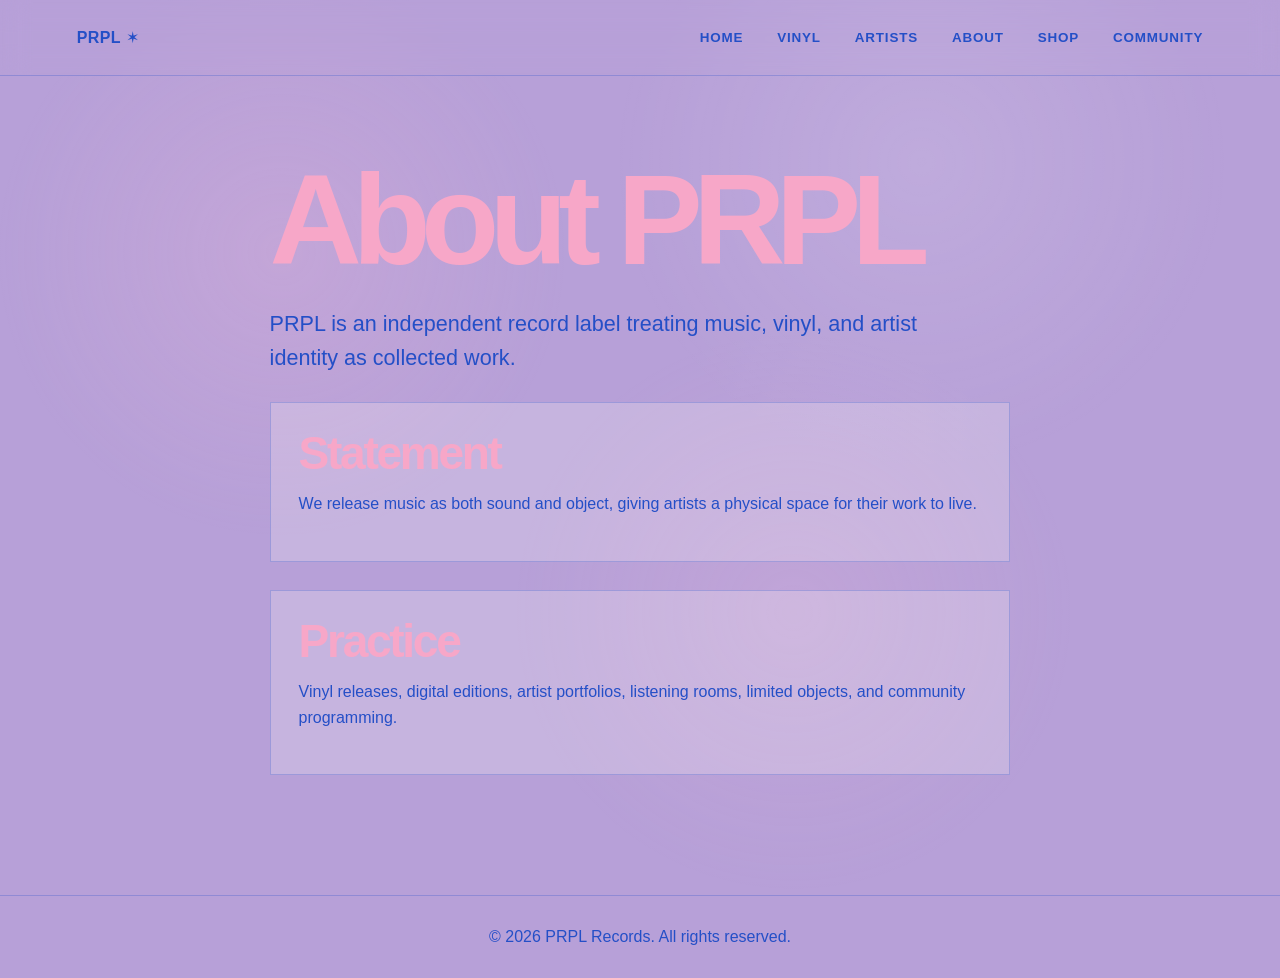
==== about.html @ 00924677 "Initial commit" ====
<!DOCTYPE html>
<html lang="en">
<head>
  <meta charset="UTF-8" />
  <meta name="viewport" content="width=device-width, initial-scale=1.0" />
  <title>PRPL Records | About</title>
  <link rel="stylesheet" href="styles.css" />
</head>
<body>
  <header class="site-header">
    <a class="logo" href="index.html">PRPL</a>
    <nav>
      <a href="index.html">Home</a>
      <a href="vinyl.html">Vinyl</a>
      <a href="artists.html">Artists</a>
      <a href="about.html">About</a>
      <a href="shop.html">Shop</a>
      <a href="forum.html">Community</a>
    </nav>
  </header>

  <main class="page narrow">
    <h1>About PRPL</h1>
    <p class="lead">PRPL is an independent record label treating music, vinyl, and artist identity as collected work.</p>

    <section class="content-block">
      <h2>Statement</h2>
      <p>We release music as both sound and object, giving artists a physical space for their work to live.</p>
    </section>

    <section class="content-block">
      <h2>Practice</h2>
      <p>Vinyl releases, digital editions, artist portfolios, listening rooms, limited objects, and community programming.</p>
    </section>
  </main>

  <footer>© <span id="year"></span> PRPL Records. All rights reserved.</footer>
  <script src="script.js"></script>
</body>
</html>
---- styles.css ----
:root {
  --lavender: #b9a2dc;
  --lavender-matte: #b7a0d8;
  --pink: #f7a7c8;
  --pink-soft: #ffc1d8;
  --iris: #244fc7;
  --iris-soft: rgba(36, 79, 199, 0.18);
  --white: #fff9fb;
  --line: rgba(36, 79, 199, 0.26);
}

* {
  box-sizing: border-box;
}

body {
  margin: 0;
  font-family: Helvetica Neue, Helvetica, Arial, sans-serif;
  background: var(--lavender-matte);
  color: var(--iris);
  min-height: 100vh;
  overflow-x: hidden;
}

body::before {
  content: "";
  position: fixed;
  inset: 0;
  background:
    radial-gradient(circle at 22% 28%, rgba(255, 193, 216, 0.18), transparent 24%),
    radial-gradient(circle at 72% 18%, rgba(255, 255, 255, 0.12), transparent 26%),
    radial-gradient(circle at 62% 68%, rgba(255, 193, 216, 0.14), transparent 28%);
  pointer-events: none;
  z-index: -1;
}

.site-header {
  display: flex;
  justify-content: space-between;
  align-items: center;
  padding: 28px 6vw;
  background: transparent;
  border-bottom: 1px solid var(--line);
  position: sticky;
  top: 0;
  z-index: 10;
  backdrop-filter: blur(14px);
}

.logo {
  color: var(--iris);
  font-size: 1rem;
  font-weight: 800;
  letter-spacing: 0.02em;
  text-decoration: none;
  text-transform: uppercase;
}

.logo::after {
  content: " ✶";
  font-weight: 300;
}

nav {
  display: flex;
  gap: 34px;
  flex-wrap: wrap;
  font-size: 0.84rem;
  letter-spacing: 0.06em;
  text-transform: uppercase;
  font-weight: 700;
}

nav a,
.text-link {
  color: var(--iris);
  text-decoration: none;
}

nav a:hover,
.text-link:hover {
  color: var(--pink);
}

.hero {
  min-height: 84vh;
  padding: 90px 6vw;
}

.lavender-home {
  position: relative;
  min-height: 92vh;
  display: grid;
  align-content: center;
  padding-top: 120px;
}

.welcome-script {
  position: absolute;
  top: 28px;
  left: 2.4vw;
  color: var(--pink-soft);
  font-family: "Brush Script MT", "Apple Chancery", cursive;
  font-size: clamp(2rem, 3.2vw, 4.2rem);
  font-weight: 400;
  letter-spacing: -0.04em;
  transform: rotate(-4deg);
}

.floating-nav {
  position: absolute;
  top: 38px;
  left: 31vw;
  display: flex;
  gap: clamp(24px, 4vw, 64px);
}

.prpl-title {
  color: var(--pink);
  font-size: clamp(7rem, 24vw, 24rem);
  line-height: 0.72;
  margin: 0;
  letter-spacing: -0.095em;
  font-weight: 950;
  text-transform: uppercase;
}

.hero-caption {
  color: var(--iris);
  margin: 18px 0 0;
  font-weight: 800;
  text-transform: uppercase;
  letter-spacing: 0.02em;
  font-size: clamp(0.95rem, 1.4vw, 1.25rem);
}

.gallery-mark {
  position: absolute;
  right: 9vw;
  top: 46%;
  text-align: center;
  color: var(--iris);
}

.gallery-mark span {
  display: block;
  font-size: 5rem;
  line-height: 1;
  font-weight: 200;
}

.gallery-mark p {
  text-transform: uppercase;
  font-weight: 800;
  letter-spacing: 0.08em;
}

.hero-statement {
  position: absolute;
  right: 8vw;
  bottom: 16vh;
  max-width: 270px;
  color: var(--iris);
  text-transform: uppercase;
  font-size: clamp(1.2rem, 2vw, 2rem);
  line-height: 0.98;
  font-weight: 800;
  letter-spacing: -0.04em;
}

.explore-link {
  position: absolute;
  right: 11vw;
  bottom: 9vh;
  color: var(--iris);
  text-transform: uppercase;
  font-weight: 700;
  text-decoration: underline;
  text-underline-offset: 5px;
}

.eyebrow {
  color: var(--iris);
  text-transform: uppercase;
  letter-spacing: 0.2em;
  font-size: 0.76rem;
  margin: 0 0 26px;
  font-weight: 700;
}

h1 {
  color: var(--pink);
  font-size: clamp(4rem, 10vw, 11rem);
  margin: 0;
  line-height: 0.9;
  letter-spacing: -0.075em;
  font-weight: 800;
  max-width: 1120px;
}

.hero-copy,
.lead {
  color: var(--iris);
  font-size: clamp(1.05rem, 1.7vw, 1.35rem);
  font-weight: 500;
  line-height: 1.55;
  max-width: 650px;
  margin-top: 30px;
}

.hero-actions {
  margin-top: 42px;
  display: flex;
  gap: 14px;
  flex-wrap: wrap;
}

.button {
  border: 1px solid var(--iris);
  display: inline-block;
  background: var(--iris);
  color: var(--white);
  padding: 13px 22px;
  text-decoration: none;
  font-weight: 800;
  letter-spacing: 0.06em;
  text-transform: uppercase;
  cursor: pointer;
  font-size: 0.78rem;
}

.button:hover {
  background: var(--pink);
  border-color: var(--pink);
  color: var(--iris);
}

.button.ghost {
  background: transparent;
  color: var(--iris);
}

.feature-grid,
.album-grid {
  display: grid;
  grid-template-columns: repeat(3, minmax(0, 1fr));
  gap: 34px;
  padding: 0 7vw 110px;
}

.feature-grid article,
.album-card,
.artist-card,
.content-block,
.shop-panel,
.post-form,
.thread {
  background: rgba(255, 249, 251, 0.22);
  border: 1px solid var(--line);
  padding: 28px;
}

.feature-grid article {
  min-height: 220px;
  display: grid;
  align-content: end;
}

.feature-grid h2,
.album-card h2,
.artist-card h2,
.content-block h2,
.shop-panel h2,
.post-form h2,
.thread h2 {
  color: var(--pink);
  font-weight: 800;
  letter-spacing: -0.05em;
  font-size: clamp(1.7rem, 3.6vw, 3.7rem);
  line-height: 0.96;
  margin: 0 0 16px;
}

.feature-grid p,
.album-card p,
.artist-card p,
.content-block p,
.shop-panel p,
.thread p {
  color: var(--iris);
  font-weight: 500;
  line-height: 1.6;
}

.page {
  padding: 86px 7vw 120px;
}

.page h1 {
  max-width: 1120px;
}

.narrow {
  max-width: 920px;
  margin: 0 auto;
}

.cover,
.artist-photo {
  min-height: 380px;
  display: grid;
  place-items: center;
  background:
    radial-gradient(circle at 50% 50%, rgba(247, 167, 200, 0.52), transparent 25%),
    linear-gradient(180deg, rgba(255,249,251,0.55), rgba(143,99,255,0.22));
  color: var(--iris);
  font-weight: 800;
  letter-spacing: 0.14em;
  text-align: center;
  text-transform: uppercase;
  border: 1px solid var(--line);
}

.album-card {
  padding: 18px;
}

.album-card h2 {
  font-size: 1.45rem;
  letter-spacing: -0.02em;
  margin-top: 22px;
}

.artist-list {
  display: grid;
  gap: 34px;
}

.artist-card {
  display: grid;
  grid-template-columns: 280px 1fr;
  gap: 42px;
  align-items: center;
}

.artist-photo {
  min-height: 280px;
}

.content-block {
  margin-top: 28px;
}

.bandcamp-box {
  border: 1px solid var(--line);
  background: white;
}

.forum-layout {
  display: grid;
  grid-template-columns: 380px 1fr;
  gap: 34px;
}

.post-form {
  display: grid;
  gap: 14px;
  align-self: start;
}

input,
textarea {
  width: 100%;
  background: rgba(255, 249, 251, 0.42);
  border: 1px solid var(--line);
  color: var(--iris);
  padding: 14px;
  font: inherit;
  font-weight: 500;
}

input::placeholder,
textarea::placeholder {
  color: rgba(36, 79, 199, 0.62);
}

textarea {
  min-height: 150px;
  resize: vertical;
}

.thread-list {
  display: grid;
  gap: 18px;
}

footer {
  border-top: 1px solid var(--line);
  color: var(--iris);
  padding: 32px 7vw;
  text-align: center;
  font-weight: 500;
}

@media (max-width: 850px) {
  .site-header {
    display: none;
  }

  .floating-nav {
    position: static;
    margin: 60px 0 30px;
    gap: 16px;
  }

  .welcome-script {
    top: 24px;
    left: 6vw;
  }

  .lavender-home {
    padding-top: 130px;
  }

  .gallery-mark,
  .hero-statement,
  .explore-link {
    position: static;
    text-align: left;
    margin-top: 30px;
  }

  .feature-grid,
  .album-grid {
    grid-template-columns: 1fr;
  }

  .artist-card,
  .forum-layout {
    grid-template-columns: 1fr;
    display: grid;
  }
}
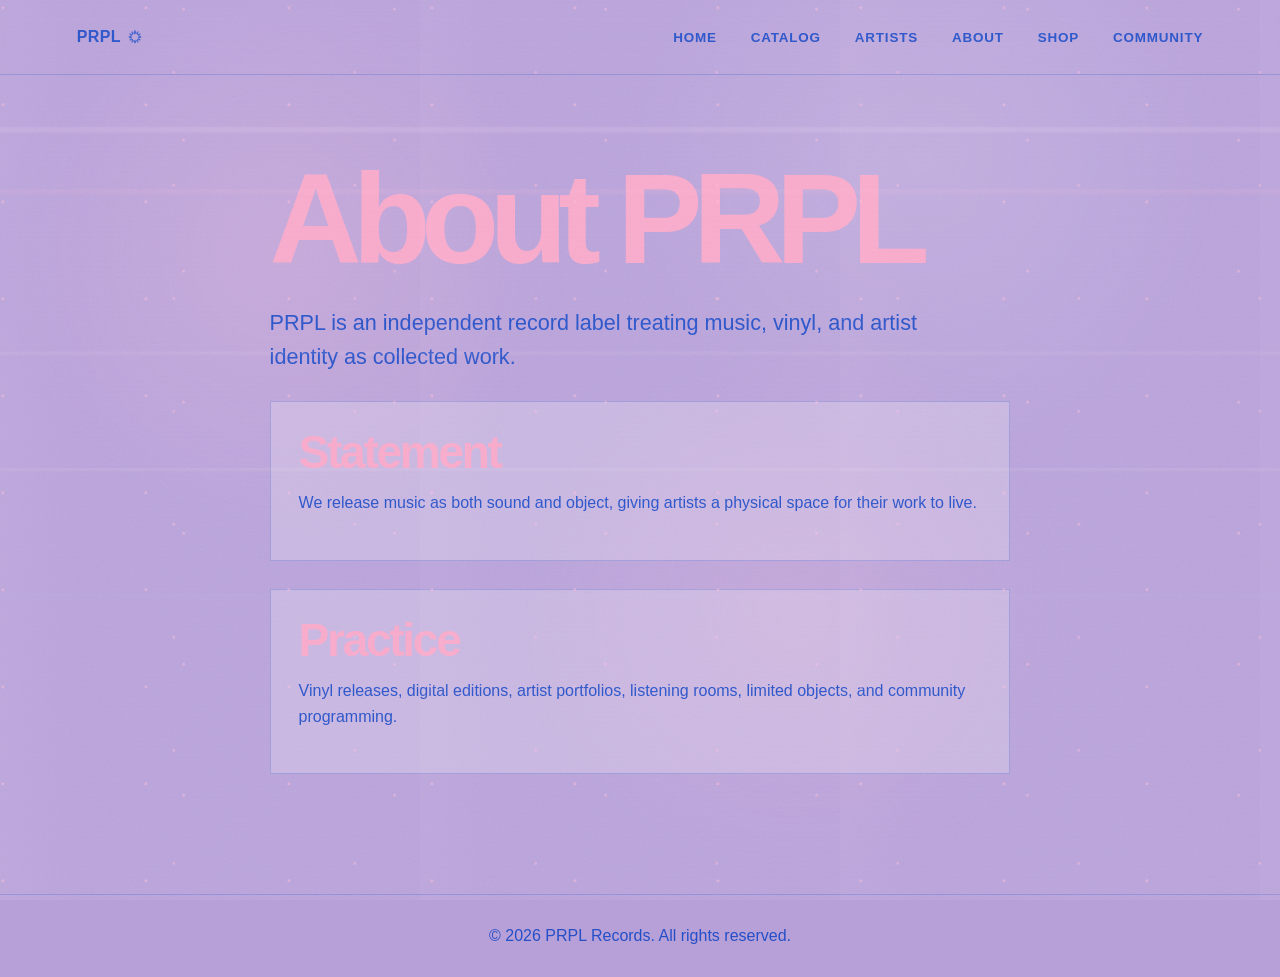
==== commit d3ca5e62: "Update about.html" ====
--- a/about.html
+++ b/about.html
@@ -11,7 +11,7 @@
     <a class="logo" href="index.html">PRPL</a>
     <nav>
       <a href="index.html">Home</a>
-      <a href="vinyl.html">Vinyl</a>
+      <a href="vinyl.html">Catalog</a>
       <a href="artists.html">Artists</a>
       <a href="about.html">About</a>
       <a href="shop.html">Shop</a>
--- a/styles.css
+++ b/styles.css
@@ -7,6 +7,8 @@
   --iris-soft: rgba(36, 79, 199, 0.18);
   --white: #fff9fb;
   --line: rgba(36, 79, 199, 0.26);
+  --twelve-star-line: url("data:image/svg+xml,%3Csvg xmlns='http://www.w3.org/2000/svg' viewBox='0 0 100 100'%3E%3Cpath d='M 50.00 6.00 L 56.21 26.82 L 72.00 11.89 L 66.97 33.03 L 88.11 28.00 L 73.18 43.79 L 94.00 50.00 L 73.18 56.21 L 88.11 72.00 L 66.97 66.97 L 72.00 88.11 L 56.21 73.18 L 50.00 94.00 L 43.79 73.18 L 28.00 88.11 L 33.03 66.97 L 11.89 72.00 L 26.82 56.21 L 6.00 50.00 L 26.82 43.79 L 11.89 28.00 L 33.03 33.03 L 28.00 11.89 L 43.79 26.82 Z' fill='none' stroke='white' stroke-width='6' stroke-linejoin='round' stroke-linecap='round'/%3E%3C/svg%3E");
+  --glitch-noise: url("data:image/svg+xml,%3Csvg xmlns='http://www.w3.org/2000/svg' viewBox='0 0 180 180'%3E%3Cfilter id='n'%3E%3CfeTurbulence type='fractalNoise' baseFrequency='.92' numOctaves='3' stitchTiles='stitch'/%3E%3CfeColorMatrix type='matrix' values='1 0 0 0 0.96 0 1 0 0 0.58 0 0 1 0 0.78 0 0 0 .42 0'/%3E%3C/filter%3E%3Crect width='180' height='180' filter='url(%23n)' opacity='.55'/%3E%3C/svg%3E");
 }
 
 * {
@@ -32,6 +34,135 @@
     radial-gradient(circle at 62% 68%, rgba(255, 193, 216, 0.14), transparent 28%);
   pointer-events: none;
   z-index: -1;
+}
+
+body::after {
+  content: "";
+  position: fixed;
+  inset: 0;
+  background:
+    var(--glitch-noise),
+    repeating-linear-gradient(0deg, rgba(36, 79, 199, 0.11) 0 1px, transparent 1px 5px),
+    linear-gradient(180deg, transparent 0 14%, rgba(255, 193, 216, 0.32) 14.2% 14.55%, transparent 14.9% 39%, rgba(255, 193, 216, 0.2) 39.1% 39.25%, transparent 39.6% 66%, rgba(36, 79, 199, 0.16) 66.1% 66.35%, transparent 66.7% 100%),
+    linear-gradient(90deg, rgba(255, 193, 216, 0.1), transparent 18%, rgba(36, 79, 199, 0.08) 54%, transparent 86%);
+  background-size: 180px 180px, 100% 5px, 100% 100%, 420px 100%;
+  mix-blend-mode: screen;
+  opacity: 0.42;
+  pointer-events: none;
+  z-index: 999;
+  animation: scan-glitch 6s steps(1, end) infinite;
+}
+
+html::before,
+html::after {
+  content: "";
+  position: fixed;
+  inset: 0;
+  pointer-events: none;
+}
+
+html::before {
+  background:
+    radial-gradient(circle at 2% 8%, rgba(255, 193, 216, 0.8) 0 1px, transparent 2px),
+    radial-gradient(circle at 87% 7%, rgba(255, 193, 216, 0.75) 0 1px, transparent 2px),
+    radial-gradient(circle at 96% 64%, rgba(255, 193, 216, 0.7) 0 1px, transparent 2px),
+    linear-gradient(180deg, transparent 0 21%, rgba(255, 193, 216, 0.22) 21.1% 21.35%, transparent 21.7% 52%, rgba(255, 249, 251, 0.14) 52.05% 52.2%, transparent 52.55% 100%);
+  background-size: 143px 97px, 211px 131px, 181px 113px, 100% 100%;
+  mix-blend-mode: lighten;
+  opacity: 0.55;
+  z-index: 1000;
+}
+
+html::after {
+  background:
+    linear-gradient(90deg, transparent 0 22%, rgba(255, 193, 216, 0.68) 26% 40%, transparent 46%),
+    linear-gradient(90deg, transparent 0 54%, rgba(36, 79, 199, 0.34) 58% 70%, transparent 76%);
+  clip-path: inset(13% 4% 84% 58%);
+  mix-blend-mode: screen;
+  opacity: 0;
+  z-index: 1001;
+  animation: smear-glitch 8s steps(1, end) infinite;
+}
+
+.site-header,
+main,
+footer {
+  animation: page-glitch 9s steps(1, end) infinite;
+}
+
+@keyframes scan-glitch {
+  0%, 88%, 100% {
+    clip-path: inset(0);
+    transform: translate3d(0, 0, 0);
+    opacity: 0.36;
+  }
+
+  89% {
+    clip-path: inset(8% 0 86% 0);
+    transform: translate3d(-12px, 0, 0);
+    opacity: 0.66;
+  }
+
+  90% {
+    clip-path: inset(28% 0 66% 0);
+    transform: translate3d(14px, 0, 0);
+    opacity: 0.52;
+  }
+
+  91% {
+    clip-path: inset(74% 0 16% 0);
+    transform: translate3d(-7px, 0, 0);
+    opacity: 0.6;
+  }
+
+  92% {
+    clip-path: inset(0);
+    transform: translate3d(0, 0, 0);
+    opacity: 0.42;
+  }
+}
+
+@keyframes smear-glitch {
+  0%, 84%, 87%, 100% {
+    opacity: 0;
+    clip-path: inset(0);
+    transform: translate3d(0, 0, 0);
+  }
+
+  84.4% {
+    opacity: 0.75;
+    clip-path: inset(12% 5% 85% 62%);
+    transform: translate3d(16px, 0, 0);
+  }
+
+  85% {
+    opacity: 0.42;
+    clip-path: inset(33% 28% 63% 6%);
+    transform: translate3d(-12px, 0, 0);
+  }
+
+  85.6% {
+    opacity: 0.62;
+    clip-path: inset(68% 4% 28% 72%);
+    transform: translate3d(20px, 0, 0);
+  }
+}
+
+@keyframes page-glitch {
+  0%, 91%, 93%, 100% {
+    transform: translate3d(0, 0, 0);
+    filter: none;
+  }
+
+  91.4% {
+    transform: translate3d(2px, 0, 0);
+    filter: drop-shadow(-2px 0 rgba(255, 193, 216, 0.45)) drop-shadow(2px 0 rgba(36, 79, 199, 0.38));
+  }
+
+  91.8% {
+    transform: translate3d(-2px, 0, 0);
+    filter: drop-shadow(2px 0 rgba(255, 193, 216, 0.35)) drop-shadow(-2px 0 rgba(36, 79, 199, 0.3));
+  }
 }
 
 .site-header {
@@ -48,6 +179,9 @@
 }
 
 .logo {
+  display: inline-flex;
+  align-items: center;
+  gap: 0.42rem;
   color: var(--iris);
   font-size: 1rem;
   font-weight: 800;
@@ -57,8 +191,12 @@
 }
 
 .logo::after {
-  content: " ✶";
-  font-weight: 300;
+  content: "";
+  width: 0.92rem;
+  height: 0.92rem;
+  background: currentColor;
+  mask: var(--twelve-star-line) center / contain no-repeat;
+  -webkit-mask: var(--twelve-star-line) center / contain no-repeat;
 }
 
 nav {
@@ -142,11 +280,14 @@
   color: var(--iris);
 }
 
-.gallery-mark span {
+.twelve-star {
   display: block;
-  font-size: 5rem;
-  line-height: 1;
-  font-weight: 200;
+  width: 6.8rem;
+  height: 6.8rem;
+  margin: 0 auto;
+  background: currentColor;
+  mask: var(--twelve-star-line) center / contain no-repeat;
+  -webkit-mask: var(--twelve-star-line) center / contain no-repeat;
 }
 
 .gallery-mark p {
@@ -402,6 +543,16 @@
   font-weight: 500;
 }
 
+@media (prefers-reduced-motion: reduce) {
+  html::after,
+  body::after,
+  .site-header,
+  main,
+  footer {
+    animation: none;
+  }
+}
+
 @media (max-width: 850px) {
   .site-header {
     display: none;
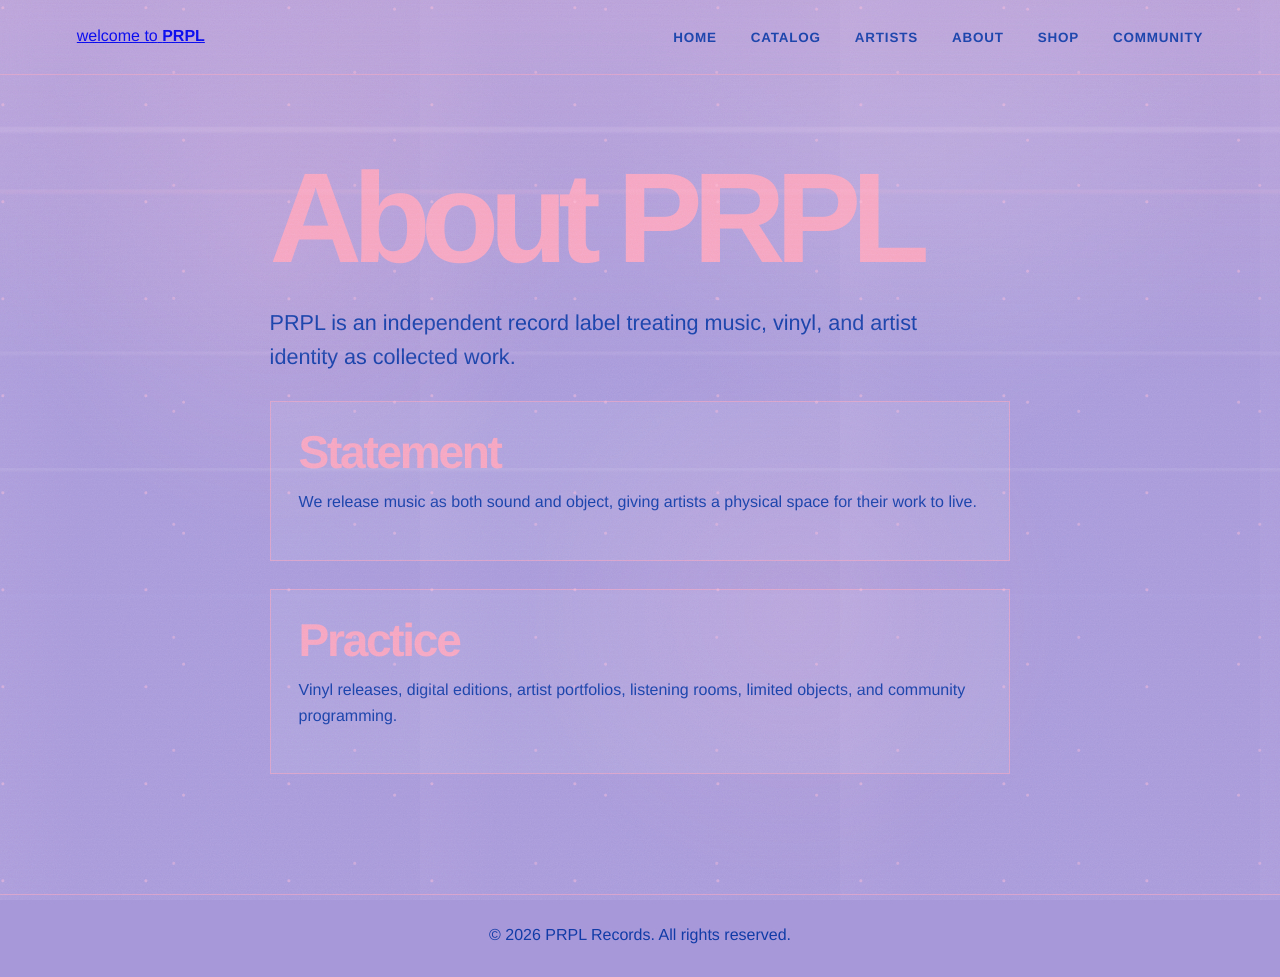
==== commit 625440fc: "Update about.html" ====
--- a/about.html
+++ b/about.html
@@ -6,9 +6,12 @@
   <title>PRPL Records | About</title>
   <link rel="stylesheet" href="styles.css" />
 </head>
-<body>
+<body class="interior-page">
   <header class="site-header">
-    <a class="logo" href="index.html">PRPL</a>
+    <a class="interior-brand" href="index.html" aria-label="PRPL home">
+      <span>welcome to</span>
+      <strong>PRPL</strong>
+    </a>
     <nav>
       <a href="index.html">Home</a>
       <a href="vinyl.html">Catalog</a>
--- a/styles.css
+++ b/styles.css
@@ -1,12 +1,12 @@
 :root {
-  --lavender: #b9a2dc;
-  --lavender-matte: #b7a0d8;
-  --pink: #f7a7c8;
-  --pink-soft: #ffc1d8;
-  --iris: #244fc7;
-  --iris-soft: rgba(36, 79, 199, 0.18);
+  --lavender: #a99ade;
+  --lavender-matte: #a798d9;
+  --pink: #f5a3bf;
+  --pink-soft: #ffc0d2;
+  --iris: #113ba7;
+  --iris-soft: rgba(17, 59, 167, 0.16);
   --white: #fff9fb;
-  --line: rgba(36, 79, 199, 0.26);
+  --line: rgba(245, 163, 191, 0.58);
   --twelve-star-line: url("data:image/svg+xml,%3Csvg xmlns='http://www.w3.org/2000/svg' viewBox='0 0 100 100'%3E%3Cpath d='M 50.00 6.00 L 56.21 26.82 L 72.00 11.89 L 66.97 33.03 L 88.11 28.00 L 73.18 43.79 L 94.00 50.00 L 73.18 56.21 L 88.11 72.00 L 66.97 66.97 L 72.00 88.11 L 56.21 73.18 L 50.00 94.00 L 43.79 73.18 L 28.00 88.11 L 33.03 66.97 L 11.89 72.00 L 26.82 56.21 L 6.00 50.00 L 26.82 43.79 L 11.89 28.00 L 33.03 33.03 L 28.00 11.89 L 43.79 26.82 Z' fill='none' stroke='white' stroke-width='6' stroke-linejoin='round' stroke-linecap='round'/%3E%3C/svg%3E");
   --glitch-noise: url("data:image/svg+xml,%3Csvg xmlns='http://www.w3.org/2000/svg' viewBox='0 0 180 180'%3E%3Cfilter id='n'%3E%3CfeTurbulence type='fractalNoise' baseFrequency='.92' numOctaves='3' stitchTiles='stitch'/%3E%3CfeColorMatrix type='matrix' values='1 0 0 0 0.96 0 1 0 0 0.58 0 0 1 0 0.78 0 0 0 .42 0'/%3E%3C/filter%3E%3Crect width='180' height='180' filter='url(%23n)' opacity='.55'/%3E%3C/svg%3E");
 }
@@ -22,6 +22,7 @@
   color: var(--iris);
   min-height: 100vh;
   overflow-x: hidden;
+  text-rendering: geometricPrecision;
 }
 
 body::before {
@@ -29,9 +30,10 @@
   position: fixed;
   inset: 0;
   background:
-    radial-gradient(circle at 22% 28%, rgba(255, 193, 216, 0.18), transparent 24%),
-    radial-gradient(circle at 72% 18%, rgba(255, 255, 255, 0.12), transparent 26%),
-    radial-gradient(circle at 62% 68%, rgba(255, 193, 216, 0.14), transparent 28%);
+    linear-gradient(180deg, rgba(255, 192, 210, 0.2), transparent 42%),
+    radial-gradient(circle at 22% 28%, rgba(255, 192, 210, 0.14), transparent 24%),
+    radial-gradient(circle at 72% 18%, rgba(255, 255, 255, 0.1), transparent 26%),
+    radial-gradient(circle at 62% 68%, rgba(255, 192, 210, 0.12), transparent 28%);
   pointer-events: none;
   z-index: -1;
 }
@@ -171,7 +173,7 @@
   align-items: center;
   padding: 28px 6vw;
   background: transparent;
-  border-bottom: 1px solid var(--line);
+  border-bottom: 1px solid rgba(245, 163, 191, 0.52);
   position: sticky;
   top: 0;
   z-index: 10;
@@ -357,10 +359,10 @@
 }
 
 .button {
-  border: 1px solid var(--iris);
+  border: 1px solid var(--pink);
   display: inline-block;
-  background: var(--iris);
-  color: var(--white);
+  background: transparent;
+  color: var(--pink-soft);
   padding: 13px 22px;
   text-decoration: none;
   font-weight: 800;
@@ -378,7 +380,7 @@
 
 .button.ghost {
   background: transparent;
-  color: var(--iris);
+  color: var(--pink-soft);
 }
 
 .feature-grid,
@@ -396,7 +398,7 @@
 .shop-panel,
 .post-form,
 .thread {
-  background: rgba(255, 249, 251, 0.22);
+  background: rgba(255, 249, 251, 0.08);
   border: 1px solid var(--line);
   padding: 28px;
 }
@@ -503,6 +505,295 @@
   gap: 34px;
 }
 
+.community-page {
+  padding: 72px 3vw 120px;
+}
+
+.community-hero {
+  display: grid;
+  grid-template-columns: minmax(280px, 1fr) minmax(420px, 0.95fr);
+  align-items: end;
+  gap: 34px;
+  margin-bottom: 34px;
+}
+
+.community-hero h1 {
+  color: var(--iris);
+  font-size: clamp(3.2rem, 5.7vw, 5.6rem);
+  letter-spacing: -0.08em;
+}
+
+.community-hero .lead {
+  margin: 8px 0 0;
+  color: var(--iris);
+  font-weight: 700;
+}
+
+.community-actions {
+  display: grid;
+  grid-template-columns: 0.9fr 1.25fr;
+  gap: 24px;
+  align-items: center;
+}
+
+.search-box {
+  position: relative;
+}
+
+.search-box span {
+  position: absolute;
+  width: 1px;
+  height: 1px;
+  overflow: hidden;
+  clip: rect(0 0 0 0);
+}
+
+.search-box input {
+  height: 56px;
+  border-color: var(--line);
+  background: rgba(255, 249, 251, 0.05);
+  color: var(--pink-soft);
+}
+
+.search-box input::placeholder {
+  color: rgba(255, 192, 210, 0.72);
+}
+
+.pink-room-layout {
+  grid-template-columns: 310px minmax(0, 1fr);
+  gap: 20px;
+  align-items: start;
+}
+
+.profile-panel,
+.discussion-board {
+  border: 1px solid var(--line);
+  background: rgba(255, 249, 251, 0.045);
+}
+
+.profile-panel {
+  padding: 38px 34px 30px;
+}
+
+.avatar-orb,
+.online-avatars span {
+  border-radius: 50%;
+  background:
+    radial-gradient(circle at 34% 28%, rgba(255, 192, 210, 0.88), transparent 8%),
+    radial-gradient(circle at 62% 58%, rgba(17, 59, 167, 0.92), transparent 30%),
+    conic-gradient(from 30deg, #1d0b58, #7f35dd, #160a4a, #f5a3bf, #22106c);
+  box-shadow: inset 0 0 18px rgba(255, 192, 210, 0.42);
+}
+
+.avatar-orb {
+  width: 116px;
+  height: 116px;
+  margin-bottom: 28px;
+}
+
+.profile-panel h2 {
+  color: var(--iris);
+  font-size: 1.8rem;
+  margin: 0;
+  letter-spacing: -0.05em;
+}
+
+.profile-panel p,
+.profile-stats,
+.online-strip p {
+  color: var(--iris);
+  font-weight: 600;
+}
+
+.profile-panel .button {
+  margin: 18px 0 28px;
+  width: 160px;
+  text-align: center;
+}
+
+.profile-stats {
+  display: grid;
+  gap: 16px;
+  margin: 0;
+  padding: 26px 0;
+  border-top: 1px solid var(--line);
+  border-bottom: 1px solid var(--line);
+}
+
+.profile-stats div {
+  display: grid;
+  grid-template-columns: 1fr auto;
+  gap: 16px;
+}
+
+.profile-stats dt,
+.profile-stats dd {
+  margin: 0;
+}
+
+.profile-stats dd {
+  font-weight: 900;
+}
+
+.online-strip {
+  margin-top: 28px;
+}
+
+.online-strip h3,
+.discussion-tabs a,
+.discussion-metrics span,
+.pagination a,
+.pagination span {
+  color: var(--iris);
+  font-size: 0.86rem;
+  font-weight: 900;
+  letter-spacing: 0.02em;
+  text-transform: uppercase;
+}
+
+.online-strip h3,
+.discussion-tabs a:first-child,
+.pagination span {
+  color: var(--pink-soft);
+}
+
+.online-avatars {
+  display: flex;
+  gap: 10px;
+  margin: 20px 0 12px;
+}
+
+.online-avatars span {
+  width: 38px;
+  height: 38px;
+}
+
+.discussion-board {
+  padding: 0 42px;
+}
+
+.discussion-tabs,
+.discussion-row {
+  display: grid;
+  grid-template-columns: minmax(480px, 1fr) 90px 90px 150px;
+  gap: 20px;
+  align-items: center;
+}
+
+.discussion-tabs {
+  padding: 36px 0 28px;
+  border-bottom: 1px solid var(--line);
+}
+
+.discussion-tabs nav {
+  gap: 38px;
+  flex-wrap: nowrap;
+}
+
+.discussion-metrics {
+  display: contents;
+}
+
+.discussion-row {
+  min-height: 92px;
+  border-bottom: 1px solid var(--line);
+}
+
+.discussion-row > div {
+  min-width: 0;
+}
+
+.discussion-row h2 {
+  color: var(--iris);
+  font-size: clamp(1.1rem, 1.35vw, 1.45rem);
+  letter-spacing: -0.03em;
+  line-height: 1.1;
+  margin: 0 0 8px;
+}
+
+.discussion-row p,
+.discussion-row > span:not(.discussion-icon) {
+  color: var(--iris);
+  font-weight: 700;
+  margin: 0;
+}
+
+.discussion-row > span:not(.discussion-icon) {
+  font-size: 1.2rem;
+}
+
+.discussion-row {
+  grid-template-columns: 66px minmax(420px, 1fr) 74px 74px 150px;
+}
+
+.discussion-tabs {
+  grid-template-columns: minmax(486px, 1fr) 74px 74px 150px;
+}
+
+.discussion-icon {
+  width: 58px;
+  height: 58px;
+  border: 1px solid var(--pink-soft);
+  border-radius: 50%;
+  display: grid;
+  place-items: center;
+  color: var(--pink-soft);
+}
+
+.discussion-icon::before {
+  color: currentColor;
+  font-size: 1.45rem;
+  line-height: 1;
+}
+
+.spark-icon::before {
+  content: "*";
+}
+
+.globe-icon::before {
+  content: "◎";
+}
+
+.rings-icon::before {
+  content: "◎";
+  letter-spacing: -0.2em;
+}
+
+.wave-icon::before {
+  content: "≋";
+}
+
+.bolt-icon::before {
+  content: "↯";
+}
+
+.dot-icon::before {
+  content: "✣";
+}
+
+.pagination {
+  border: 0;
+  display: flex;
+  justify-content: center;
+  align-items: center;
+  gap: 30px;
+  padding: 34px 0;
+}
+
+.pagination span {
+  display: grid;
+  place-items: center;
+  width: 34px;
+  height: 34px;
+  border-radius: 50%;
+  background: var(--pink-soft);
+  color: var(--iris);
+}
+
+.pagination a {
+  text-decoration: none;
+}
+
 .post-form {
   display: grid;
   gap: 14px;
@@ -586,9 +877,35 @@
     grid-template-columns: 1fr;
   }
 
+  .community-hero,
+  .community-actions,
+  .pink-room-layout,
   .artist-card,
   .forum-layout {
     grid-template-columns: 1fr;
     display: grid;
   }
-}
+
+  .discussion-board {
+    padding: 0 22px;
+  }
+
+  .discussion-tabs {
+    grid-template-columns: 1fr;
+  }
+
+  .discussion-metrics {
+    display: none;
+  }
+
+  .discussion-row {
+    grid-template-columns: 54px 1fr;
+    gap: 14px;
+    padding: 22px 0;
+  }
+
+  .discussion-row > span:not(.discussion-icon),
+  .discussion-row > p {
+    grid-column: 2;
+  }
+}
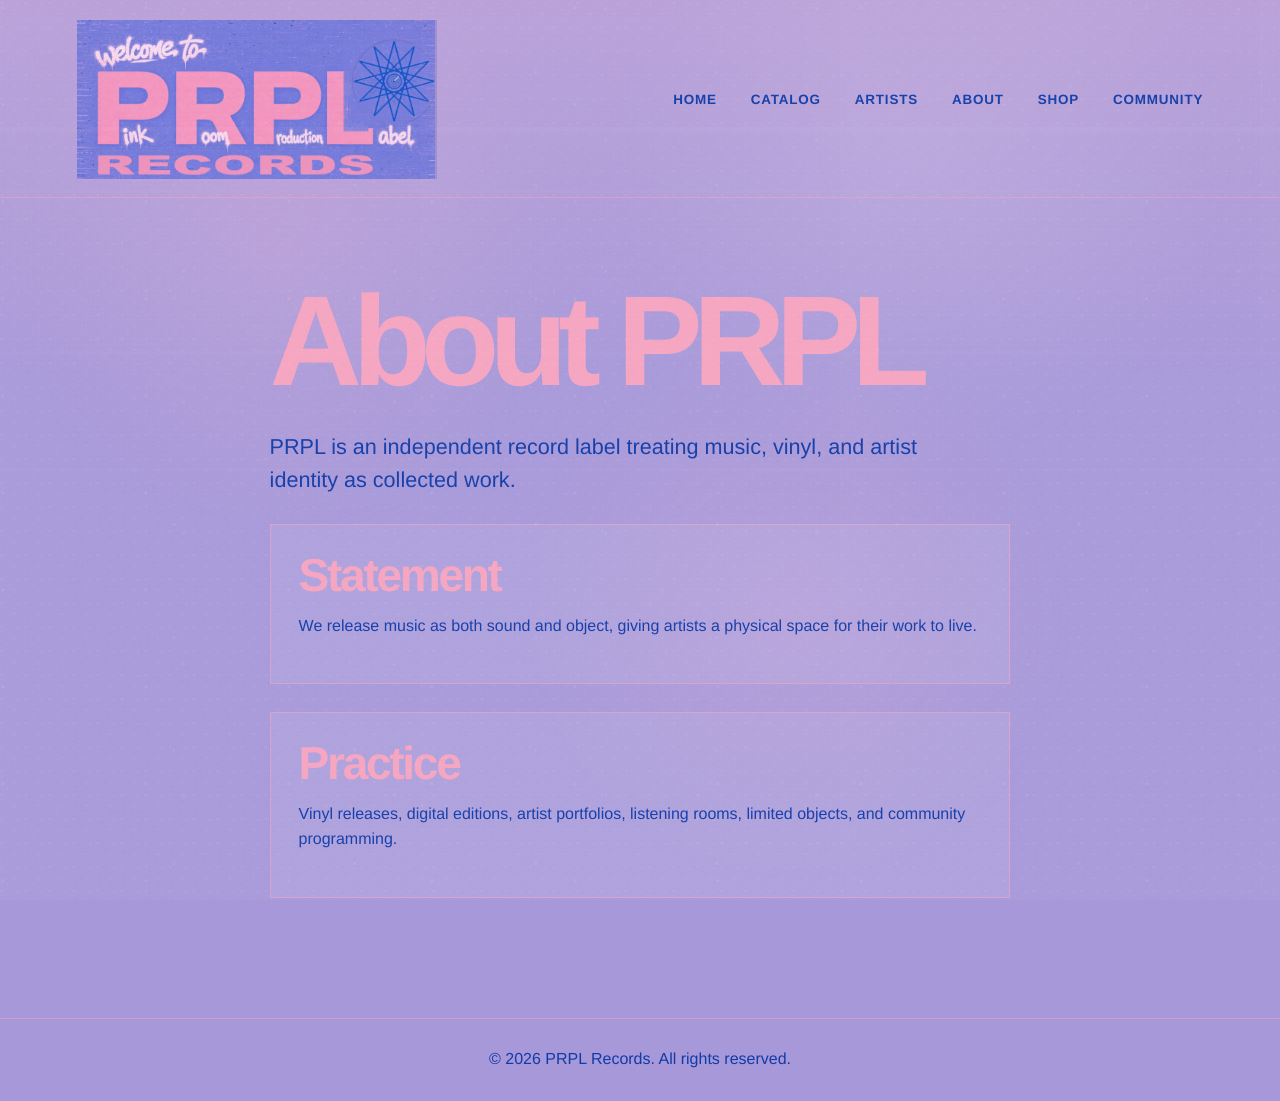
==== commit ec2562d6: "Update sitewide PRPL logo" ====
--- a/about.html
+++ b/about.html
@@ -8,9 +8,8 @@
 </head>
 <body class="interior-page">
   <header class="site-header">
-    <a class="interior-brand" href="index.html" aria-label="PRPL home">
-      <span>welcome to</span>
-      <strong>PRPL</strong>
+    <a class="site-logo-art" href="index.html" aria-label="PRPL home">
+      <img src="assets/prpl-records-logo.png" alt="PRPL Records" />
     </a>
     <nav>
       <a href="index.html">Home</a>
--- a/styles.css
+++ b/styles.css
@@ -9,6 +9,7 @@
   --line: rgba(245, 163, 191, 0.58);
   --twelve-star-line: url("data:image/svg+xml,%3Csvg xmlns='http://www.w3.org/2000/svg' viewBox='0 0 100 100'%3E%3Cpath d='M 50.00 6.00 L 56.21 26.82 L 72.00 11.89 L 66.97 33.03 L 88.11 28.00 L 73.18 43.79 L 94.00 50.00 L 73.18 56.21 L 88.11 72.00 L 66.97 66.97 L 72.00 88.11 L 56.21 73.18 L 50.00 94.00 L 43.79 73.18 L 28.00 88.11 L 33.03 66.97 L 11.89 72.00 L 26.82 56.21 L 6.00 50.00 L 26.82 43.79 L 11.89 28.00 L 33.03 33.03 L 28.00 11.89 L 43.79 26.82 Z' fill='none' stroke='white' stroke-width='6' stroke-linejoin='round' stroke-linecap='round'/%3E%3C/svg%3E");
   --glitch-noise: url("data:image/svg+xml,%3Csvg xmlns='http://www.w3.org/2000/svg' viewBox='0 0 180 180'%3E%3Cfilter id='n'%3E%3CfeTurbulence type='fractalNoise' baseFrequency='.92' numOctaves='3' stitchTiles='stitch'/%3E%3CfeColorMatrix type='matrix' values='1 0 0 0 0.96 0 1 0 0 0.58 0 0 1 0 0.78 0 0 0 .42 0'/%3E%3C/filter%3E%3Crect width='180' height='180' filter='url(%23n)' opacity='.55'/%3E%3C/svg%3E");
+  --pixel-noise: url("data:image/svg+xml,%3Csvg xmlns='http://www.w3.org/2000/svg' width='24' height='24' viewBox='0 0 24 24'%3E%3Crect x='1' y='2' width='2' height='2' fill='white' opacity='.5'/%3E%3Crect x='9' y='5' width='1' height='1' fill='black' opacity='.55'/%3E%3Crect x='17' y='3' width='2' height='2' fill='white' opacity='.38'/%3E%3Crect x='4' y='11' width='1' height='1' fill='black' opacity='.5'/%3E%3Crect x='13' y='13' width='2' height='2' fill='white' opacity='.42'/%3E%3Crect x='21' y='10' width='1' height='1' fill='black' opacity='.45'/%3E%3Crect x='7' y='20' width='2' height='2' fill='white' opacity='.32'/%3E%3Crect x='18' y='19' width='1' height='1' fill='black' opacity='.48'/%3E%3C/svg%3E");
 }
 
 * {
@@ -45,11 +46,11 @@
   background:
     var(--glitch-noise),
     repeating-linear-gradient(0deg, rgba(36, 79, 199, 0.11) 0 1px, transparent 1px 5px),
-    linear-gradient(180deg, transparent 0 14%, rgba(255, 193, 216, 0.32) 14.2% 14.55%, transparent 14.9% 39%, rgba(255, 193, 216, 0.2) 39.1% 39.25%, transparent 39.6% 66%, rgba(36, 79, 199, 0.16) 66.1% 66.35%, transparent 66.7% 100%),
-    linear-gradient(90deg, rgba(255, 193, 216, 0.1), transparent 18%, rgba(36, 79, 199, 0.08) 54%, transparent 86%);
+    linear-gradient(180deg, transparent 0 14%, rgba(255, 193, 216, 0.18) 14.2% 14.55%, transparent 14.9% 39%, rgba(255, 193, 216, 0.11) 39.1% 39.25%, transparent 39.6% 66%, rgba(36, 79, 199, 0.08) 66.1% 66.35%, transparent 66.7% 100%),
+    linear-gradient(90deg, rgba(255, 193, 216, 0.06), transparent 18%, rgba(36, 79, 199, 0.04) 54%, transparent 86%);
   background-size: 180px 180px, 100% 5px, 100% 100%, 420px 100%;
   mix-blend-mode: screen;
-  opacity: 0.42;
+  opacity: 0.24;
   pointer-events: none;
   z-index: 999;
   animation: scan-glitch 6s steps(1, end) infinite;
@@ -65,20 +66,22 @@
 
 html::before {
   background:
+    var(--pixel-noise),
     radial-gradient(circle at 2% 8%, rgba(255, 193, 216, 0.8) 0 1px, transparent 2px),
     radial-gradient(circle at 87% 7%, rgba(255, 193, 216, 0.75) 0 1px, transparent 2px),
     radial-gradient(circle at 96% 64%, rgba(255, 193, 216, 0.7) 0 1px, transparent 2px),
-    linear-gradient(180deg, transparent 0 21%, rgba(255, 193, 216, 0.22) 21.1% 21.35%, transparent 21.7% 52%, rgba(255, 249, 251, 0.14) 52.05% 52.2%, transparent 52.55% 100%);
-  background-size: 143px 97px, 211px 131px, 181px 113px, 100% 100%;
-  mix-blend-mode: lighten;
-  opacity: 0.55;
+    linear-gradient(180deg, transparent 0 21%, rgba(255, 193, 216, 0.12) 21.1% 21.35%, transparent 21.7% 52%, rgba(255, 249, 251, 0.08) 52.05% 52.2%, transparent 52.55% 100%);
+  background-size: 24px 24px, 143px 97px, 211px 131px, 181px 113px, 100% 100%;
+  mix-blend-mode: soft-light;
+  opacity: 0.34;
   z-index: 1000;
+  animation: pixel-glitch 7s steps(1, end) infinite;
 }
 
 html::after {
   background:
-    linear-gradient(90deg, transparent 0 22%, rgba(255, 193, 216, 0.68) 26% 40%, transparent 46%),
-    linear-gradient(90deg, transparent 0 54%, rgba(36, 79, 199, 0.34) 58% 70%, transparent 76%);
+    linear-gradient(90deg, transparent 0 22%, rgba(255, 193, 216, 0.36) 26% 40%, transparent 46%),
+    linear-gradient(90deg, transparent 0 54%, rgba(36, 79, 199, 0.18) 58% 70%, transparent 76%);
   clip-path: inset(13% 4% 84% 58%);
   mix-blend-mode: screen;
   opacity: 0;
@@ -96,31 +99,48 @@
   0%, 88%, 100% {
     clip-path: inset(0);
     transform: translate3d(0, 0, 0);
-    opacity: 0.36;
+    opacity: 0.2;
   }
 
   89% {
     clip-path: inset(8% 0 86% 0);
-    transform: translate3d(-12px, 0, 0);
-    opacity: 0.66;
+    transform: translate3d(-7px, 0, 0);
+    opacity: 0.38;
   }
 
   90% {
     clip-path: inset(28% 0 66% 0);
-    transform: translate3d(14px, 0, 0);
-    opacity: 0.52;
+    transform: translate3d(8px, 0, 0);
+    opacity: 0.3;
   }
 
   91% {
     clip-path: inset(74% 0 16% 0);
-    transform: translate3d(-7px, 0, 0);
-    opacity: 0.6;
+    transform: translate3d(-4px, 0, 0);
+    opacity: 0.34;
   }
 
   92% {
     clip-path: inset(0);
     transform: translate3d(0, 0, 0);
+    opacity: 0.24;
+  }
+}
+
+@keyframes pixel-glitch {
+  0%, 76%, 79%, 100% {
+    transform: translate3d(0, 0, 0);
+    opacity: 0.24;
+  }
+
+  76.4% {
+    transform: translate3d(2px, -1px, 0);
     opacity: 0.42;
+  }
+
+  77.1% {
+    transform: translate3d(-2px, 1px, 0);
+    opacity: 0.32;
   }
 }
 
@@ -132,21 +152,21 @@
   }
 
   84.4% {
-    opacity: 0.75;
+    opacity: 0.34;
     clip-path: inset(12% 5% 85% 62%);
-    transform: translate3d(16px, 0, 0);
+    transform: translate3d(9px, 0, 0);
   }
 
   85% {
-    opacity: 0.42;
+    opacity: 0.24;
     clip-path: inset(33% 28% 63% 6%);
-    transform: translate3d(-12px, 0, 0);
+    transform: translate3d(-7px, 0, 0);
   }
 
   85.6% {
-    opacity: 0.62;
+    opacity: 0.3;
     clip-path: inset(68% 4% 28% 72%);
-    transform: translate3d(20px, 0, 0);
+    transform: translate3d(10px, 0, 0);
   }
 }
 
@@ -157,13 +177,13 @@
   }
 
   91.4% {
-    transform: translate3d(2px, 0, 0);
-    filter: drop-shadow(-2px 0 rgba(255, 193, 216, 0.45)) drop-shadow(2px 0 rgba(36, 79, 199, 0.38));
+    transform: translate3d(1px, 0, 0);
+    filter: drop-shadow(-1px 0 rgba(255, 193, 216, 0.26)) drop-shadow(1px 0 rgba(36, 79, 199, 0.22));
   }
 
   91.8% {
-    transform: translate3d(-2px, 0, 0);
-    filter: drop-shadow(2px 0 rgba(255, 193, 216, 0.35)) drop-shadow(-2px 0 rgba(36, 79, 199, 0.3));
+    transform: translate3d(-1px, 0, 0);
+    filter: drop-shadow(1px 0 rgba(255, 193, 216, 0.22)) drop-shadow(-1px 0 rgba(36, 79, 199, 0.18));
   }
 }
 
@@ -199,6 +219,89 @@
   background: currentColor;
   mask: var(--twelve-star-line) center / contain no-repeat;
   -webkit-mask: var(--twelve-star-line) center / contain no-repeat;
+}
+
+.interior-page .site-header {
+  min-height: 116px;
+  padding-top: 20px;
+  padding-bottom: 18px;
+  align-items: center;
+}
+
+.interior-brand {
+  position: relative;
+  display: inline-grid;
+  color: var(--pink);
+  text-decoration: none;
+  text-transform: uppercase;
+  line-height: 0.82;
+  filter: drop-shadow(2px 0 rgba(17, 59, 167, 0.16));
+}
+
+.interior-brand span {
+  color: var(--pink-soft);
+  font-family: "Brush Script MT", "Apple Chancery", cursive;
+  font-size: clamp(1.35rem, 2.2vw, 2rem);
+  font-weight: 400;
+  line-height: 1;
+  letter-spacing: 0;
+  text-transform: lowercase;
+  transform: rotate(-2deg);
+}
+
+.interior-brand strong {
+  display: block;
+  color: var(--pink);
+  font-size: clamp(3rem, 6.2vw, 5.8rem);
+  font-weight: 950;
+  letter-spacing: -0.095em;
+}
+
+.interior-brand::after {
+  content: "";
+  position: absolute;
+  right: -1.75rem;
+  bottom: 0.58rem;
+  width: 1.3rem;
+  height: 1.3rem;
+  background: var(--iris);
+  mask: var(--twelve-star-line) center / contain no-repeat;
+  -webkit-mask: var(--twelve-star-line) center / contain no-repeat;
+}
+
+.interior-brand::before {
+  content: "";
+  position: absolute;
+  left: 0.1rem;
+  right: -1.8rem;
+  bottom: 0.74rem;
+  height: 0.42rem;
+  background: linear-gradient(90deg, rgba(255, 192, 210, 0.62), transparent 18%, rgba(17, 59, 167, 0.18) 32%, transparent 46%);
+  opacity: 0.62;
+  transform: translateX(0.28rem);
+}
+
+
+.site-logo-art {
+  display: block;
+  width: clamp(220px, 28vw, 370px);
+  aspect-ratio: 1880 / 836;
+  line-height: 0;
+  text-decoration: none;
+  filter: drop-shadow(2px 0 rgba(17, 59, 167, 0.16));
+}
+
+.site-logo-art img {
+  display: block;
+  width: 100%;
+  height: 100%;
+  object-fit: contain;
+}
+
+@media (max-width: 760px) {
+  .site-logo-art {
+    width: min(70vw, 300px);
+  }
 }
 
 nav {
@@ -849,6 +952,10 @@
     display: none;
   }
 
+  .interior-page .site-header {
+    display: none;
+  }
+
   .floating-nav {
     position: static;
     margin: 60px 0 30px;
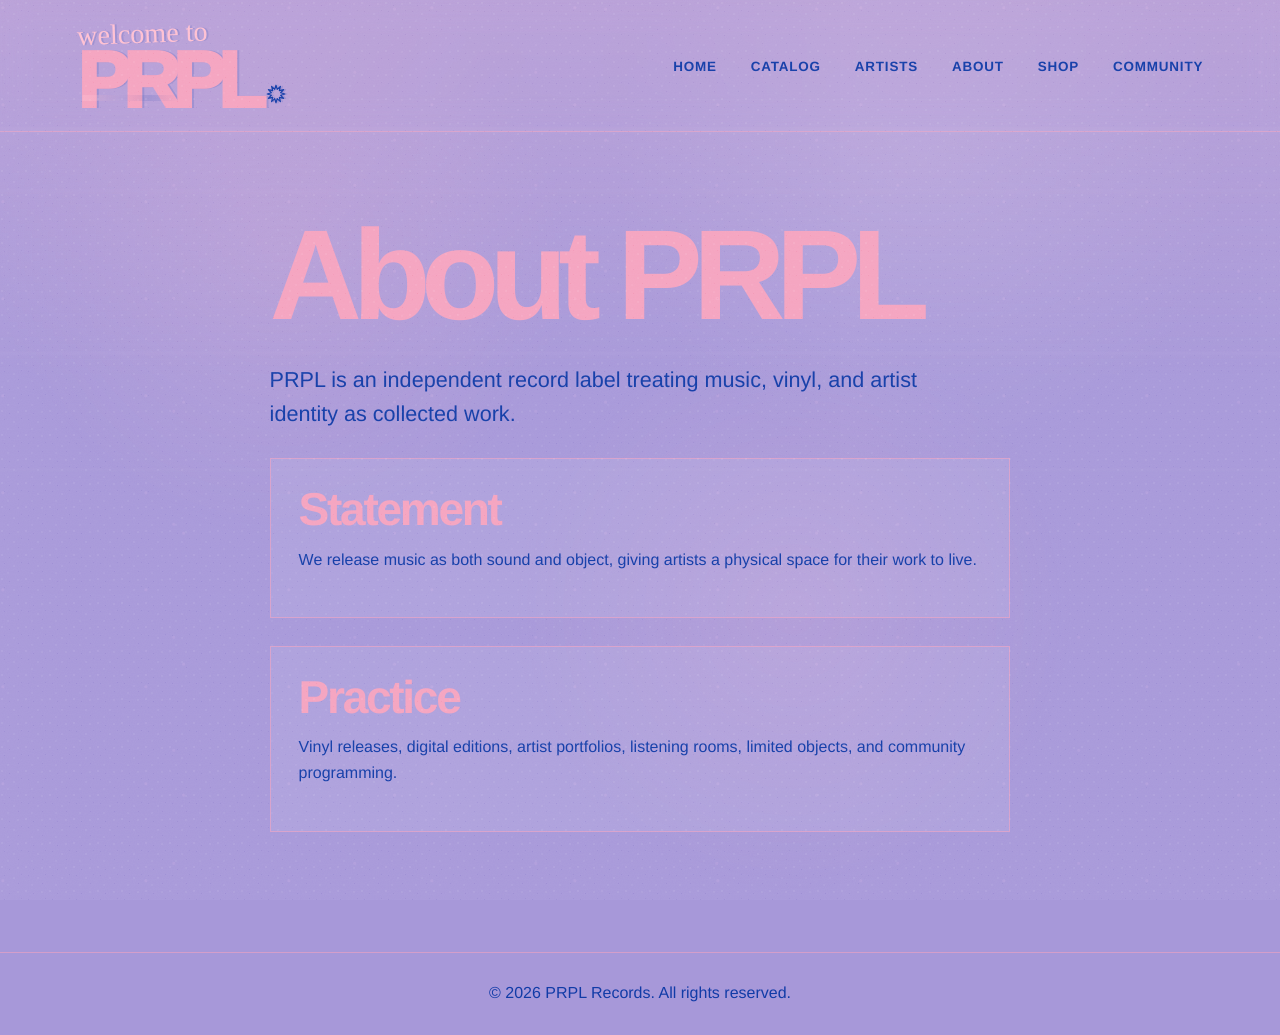
==== commit b566e1fd: "Revert "Update sitewide PRPL logo" This reverts commit ec2562d6477ffe26f22aadf2939e3faa44a925fc." ====
--- a/about.html
+++ b/about.html
@@ -8,8 +8,9 @@
 </head>
 <body class="interior-page">
   <header class="site-header">
-    <a class="site-logo-art" href="index.html" aria-label="PRPL home">
-      <img src="assets/prpl-records-logo.png" alt="PRPL Records" />
+    <a class="interior-brand" href="index.html" aria-label="PRPL home">
+      <span>welcome to</span>
+      <strong>PRPL</strong>
     </a>
     <nav>
       <a href="index.html">Home</a>
--- a/styles.css
+++ b/styles.css
@@ -281,29 +281,6 @@
   transform: translateX(0.28rem);
 }
 
-
-.site-logo-art {
-  display: block;
-  width: clamp(220px, 28vw, 370px);
-  aspect-ratio: 1880 / 836;
-  line-height: 0;
-  text-decoration: none;
-  filter: drop-shadow(2px 0 rgba(17, 59, 167, 0.16));
-}
-
-.site-logo-art img {
-  display: block;
-  width: 100%;
-  height: 100%;
-  object-fit: contain;
-}
-
-@media (max-width: 760px) {
-  .site-logo-art {
-    width: min(70vw, 300px);
-  }
-}
-
 nav {
   display: flex;
   gap: 34px;
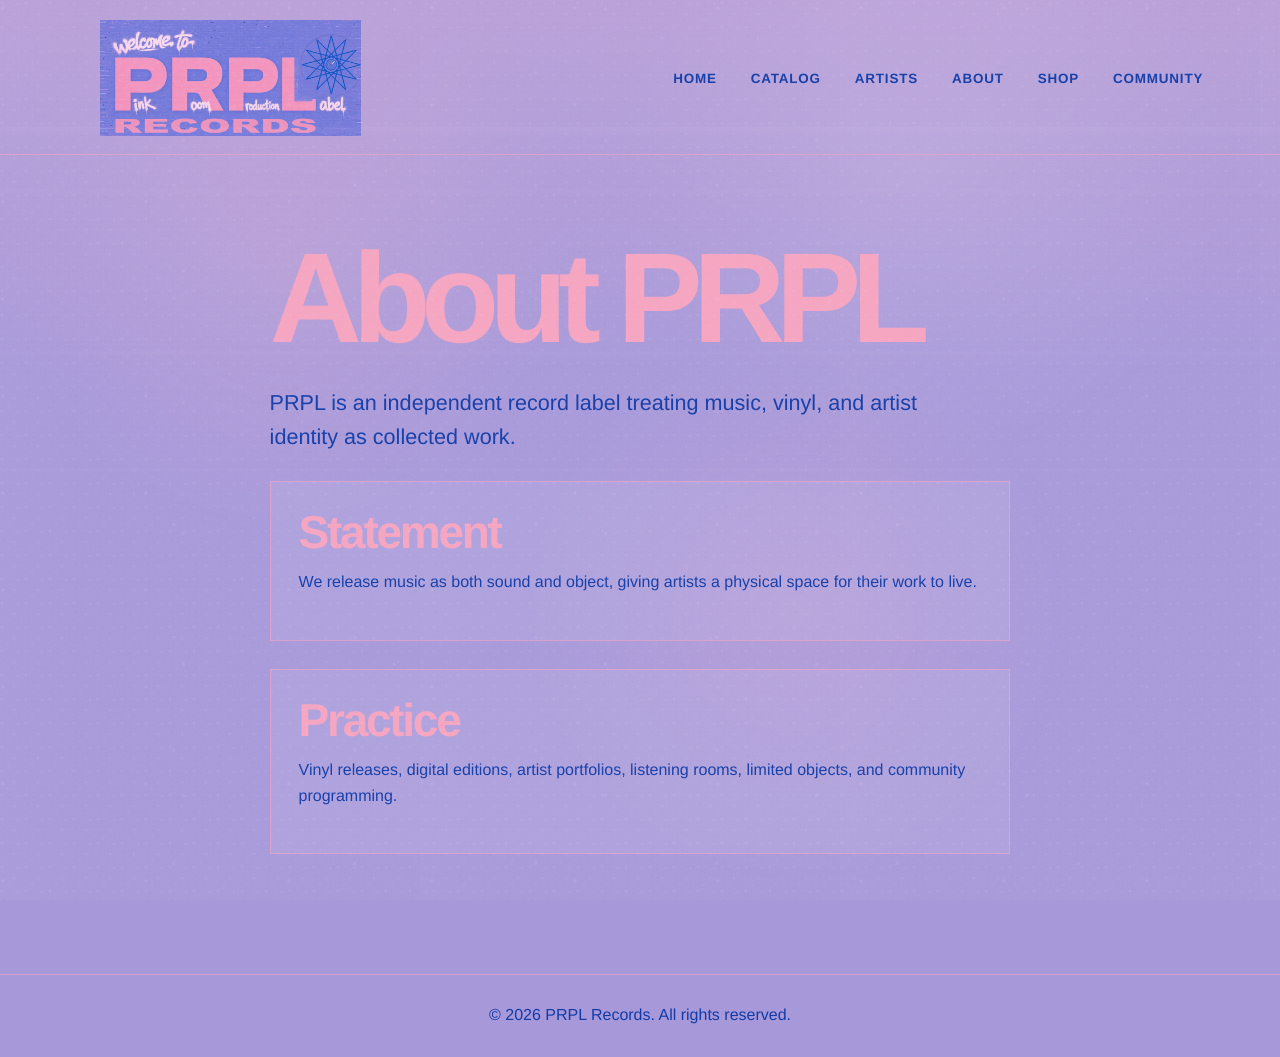
==== commit 95cf1e29: "Use updated logo on interior pages" ====
--- a/about.html
+++ b/about.html
@@ -8,9 +8,8 @@
 </head>
 <body class="interior-page">
   <header class="site-header">
-    <a class="interior-brand" href="index.html" aria-label="PRPL home">
-      <span>welcome to</span>
-      <strong>PRPL</strong>
+    <a class="interior-logo-art" href="index.html" aria-label="PRPL home">
+      <img src="assets/prpl-interior-logo.png" alt="PRPL Records" />
     </a>
     <nav>
       <a href="index.html">Home</a>
--- a/styles.css
+++ b/styles.css
@@ -281,6 +281,33 @@
   transform: translateX(0.28rem);
 }
 
+
+.interior-logo-art {
+  display: block;
+  width: clamp(220px, 24vw, 340px);
+  max-width: 340px;
+  max-height: 116px;
+  aspect-ratio: 1880 / 836;
+  overflow: hidden;
+  line-height: 0;
+  text-decoration: none;
+  flex: 0 0 auto;
+}
+
+.interior-logo-art img {
+  display: block;
+  width: 100%;
+  height: 100%;
+  object-fit: contain;
+}
+
+@media (max-width: 760px) {
+  .interior-logo-art {
+    width: min(64vw, 280px);
+    max-height: 92px;
+  }
+}
+
 nav {
   display: flex;
   gap: 34px;
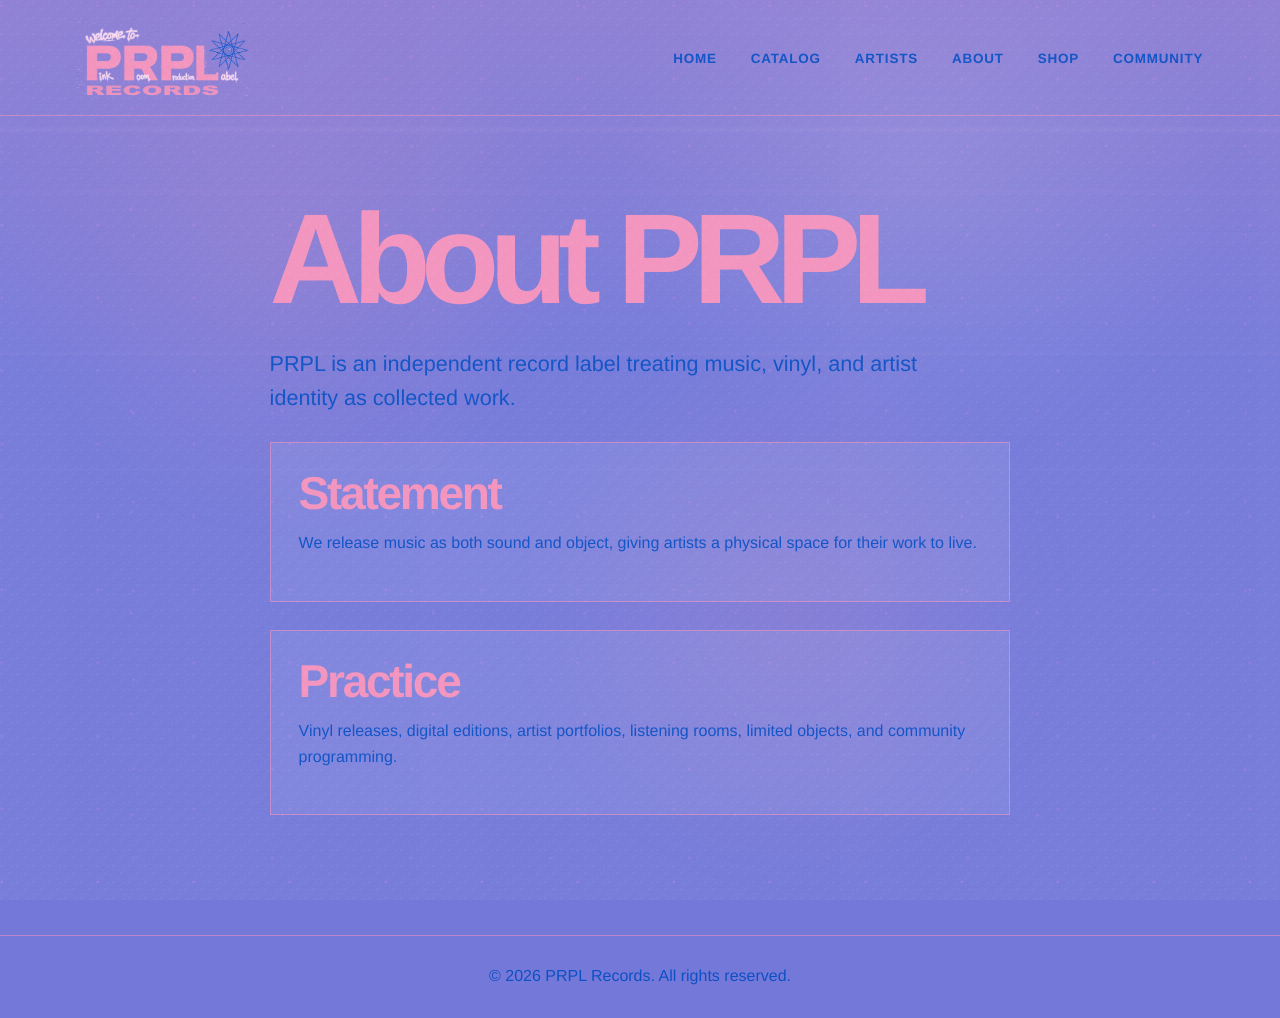
==== commit 98ea8e5a: "Correct home logo lockup" ====
--- a/about.html
+++ b/about.html
@@ -4,7 +4,7 @@
   <meta charset="UTF-8" />
   <meta name="viewport" content="width=device-width, initial-scale=1.0" />
   <title>PRPL Records | About</title>
-  <link rel="stylesheet" href="styles.css" />
+  <link rel="stylesheet" href="styles.css?v=20260708-1818" />
 </head>
 <body class="interior-page">
   <header class="site-header">
--- a/styles.css
+++ b/styles.css
@@ -1,12 +1,12 @@
 :root {
-  --lavender: #a99ade;
-  --lavender-matte: #a798d9;
-  --pink: #f5a3bf;
-  --pink-soft: #ffc0d2;
-  --iris: #113ba7;
-  --iris-soft: rgba(17, 59, 167, 0.16);
+  --lavender: #7479d9;
+  --lavender-matte: #7479d9;
+  --pink: #f292bd;
+  --pink-soft: #f7c6dd;
+  --iris: #0d50c4;
+  --iris-soft: rgba(13, 80, 196, 0.16);
   --white: #fff9fb;
-  --line: rgba(245, 163, 191, 0.58);
+  --line: rgba(242, 146, 189, 0.58);
   --twelve-star-line: url("data:image/svg+xml,%3Csvg xmlns='http://www.w3.org/2000/svg' viewBox='0 0 100 100'%3E%3Cpath d='M 50.00 6.00 L 56.21 26.82 L 72.00 11.89 L 66.97 33.03 L 88.11 28.00 L 73.18 43.79 L 94.00 50.00 L 73.18 56.21 L 88.11 72.00 L 66.97 66.97 L 72.00 88.11 L 56.21 73.18 L 50.00 94.00 L 43.79 73.18 L 28.00 88.11 L 33.03 66.97 L 11.89 72.00 L 26.82 56.21 L 6.00 50.00 L 26.82 43.79 L 11.89 28.00 L 33.03 33.03 L 28.00 11.89 L 43.79 26.82 Z' fill='none' stroke='white' stroke-width='6' stroke-linejoin='round' stroke-linecap='round'/%3E%3C/svg%3E");
   --glitch-noise: url("data:image/svg+xml,%3Csvg xmlns='http://www.w3.org/2000/svg' viewBox='0 0 180 180'%3E%3Cfilter id='n'%3E%3CfeTurbulence type='fractalNoise' baseFrequency='.92' numOctaves='3' stitchTiles='stitch'/%3E%3CfeColorMatrix type='matrix' values='1 0 0 0 0.96 0 1 0 0 0.58 0 0 1 0 0.78 0 0 0 .42 0'/%3E%3C/filter%3E%3Crect width='180' height='180' filter='url(%23n)' opacity='.55'/%3E%3C/svg%3E");
   --pixel-noise: url("data:image/svg+xml,%3Csvg xmlns='http://www.w3.org/2000/svg' width='24' height='24' viewBox='0 0 24 24'%3E%3Crect x='1' y='2' width='2' height='2' fill='white' opacity='.5'/%3E%3Crect x='9' y='5' width='1' height='1' fill='black' opacity='.55'/%3E%3Crect x='17' y='3' width='2' height='2' fill='white' opacity='.38'/%3E%3Crect x='4' y='11' width='1' height='1' fill='black' opacity='.5'/%3E%3Crect x='13' y='13' width='2' height='2' fill='white' opacity='.42'/%3E%3Crect x='21' y='10' width='1' height='1' fill='black' opacity='.45'/%3E%3Crect x='7' y='20' width='2' height='2' fill='white' opacity='.32'/%3E%3Crect x='18' y='19' width='1' height='1' fill='black' opacity='.48'/%3E%3C/svg%3E");
@@ -31,10 +31,10 @@
   position: fixed;
   inset: 0;
   background:
-    linear-gradient(180deg, rgba(255, 192, 210, 0.2), transparent 42%),
-    radial-gradient(circle at 22% 28%, rgba(255, 192, 210, 0.14), transparent 24%),
+    linear-gradient(180deg, rgba(242, 146, 189, 0.2), transparent 42%),
+    radial-gradient(circle at 22% 28%, rgba(242, 146, 189, 0.14), transparent 24%),
     radial-gradient(circle at 72% 18%, rgba(255, 255, 255, 0.1), transparent 26%),
-    radial-gradient(circle at 62% 68%, rgba(255, 192, 210, 0.12), transparent 28%);
+    radial-gradient(circle at 62% 68%, rgba(242, 146, 189, 0.12), transparent 28%);
   pointer-events: none;
   z-index: -1;
 }
@@ -45,9 +45,9 @@
   inset: 0;
   background:
     var(--glitch-noise),
-    repeating-linear-gradient(0deg, rgba(36, 79, 199, 0.11) 0 1px, transparent 1px 5px),
-    linear-gradient(180deg, transparent 0 14%, rgba(255, 193, 216, 0.18) 14.2% 14.55%, transparent 14.9% 39%, rgba(255, 193, 216, 0.11) 39.1% 39.25%, transparent 39.6% 66%, rgba(36, 79, 199, 0.08) 66.1% 66.35%, transparent 66.7% 100%),
-    linear-gradient(90deg, rgba(255, 193, 216, 0.06), transparent 18%, rgba(36, 79, 199, 0.04) 54%, transparent 86%);
+    repeating-linear-gradient(0deg, rgba(13, 80, 196, 0.11) 0 1px, transparent 1px 5px),
+    linear-gradient(180deg, transparent 0 14%, rgba(242, 146, 189, 0.18) 14.2% 14.55%, transparent 14.9% 39%, rgba(242, 146, 189, 0.11) 39.1% 39.25%, transparent 39.6% 66%, rgba(13, 80, 196, 0.08) 66.1% 66.35%, transparent 66.7% 100%),
+    linear-gradient(90deg, rgba(242, 146, 189, 0.06), transparent 18%, rgba(13, 80, 196, 0.04) 54%, transparent 86%);
   background-size: 180px 180px, 100% 5px, 100% 100%, 420px 100%;
   mix-blend-mode: screen;
   opacity: 0.24;
@@ -67,21 +67,21 @@
 html::before {
   background:
     var(--pixel-noise),
-    radial-gradient(circle at 2% 8%, rgba(255, 193, 216, 0.8) 0 1px, transparent 2px),
-    radial-gradient(circle at 87% 7%, rgba(255, 193, 216, 0.75) 0 1px, transparent 2px),
-    radial-gradient(circle at 96% 64%, rgba(255, 193, 216, 0.7) 0 1px, transparent 2px),
-    linear-gradient(180deg, transparent 0 21%, rgba(255, 193, 216, 0.12) 21.1% 21.35%, transparent 21.7% 52%, rgba(255, 249, 251, 0.08) 52.05% 52.2%, transparent 52.55% 100%);
-  background-size: 24px 24px, 143px 97px, 211px 131px, 181px 113px, 100% 100%;
+    radial-gradient(circle at 2% 8%, rgba(242, 146, 189, 0.8) 0 1px, transparent 2px),
+    radial-gradient(circle at 87% 7%, rgba(242, 146, 189, 0.75) 0 1px, transparent 2px),
+    radial-gradient(circle at 96% 64%, rgba(242, 146, 189, 0.7) 0 1px, transparent 2px),
+    linear-gradient(180deg, transparent 0 21%, rgba(242, 146, 189, 0.12) 21.1% 21.35%, transparent 21.7% 52%, rgba(255, 249, 251, 0.08) 52.05% 52.2%, transparent 52.55% 100%);
+  background-size: 16px 16px, 96px 73px, 151px 101px, 139px 89px, 100% 100%;
   mix-blend-mode: soft-light;
-  opacity: 0.34;
+  opacity: 0.52;
   z-index: 1000;
-  animation: pixel-glitch 7s steps(1, end) infinite;
+  animation: pixel-glitch 4.8s steps(1, end) infinite;
 }
 
 html::after {
   background:
-    linear-gradient(90deg, transparent 0 22%, rgba(255, 193, 216, 0.36) 26% 40%, transparent 46%),
-    linear-gradient(90deg, transparent 0 54%, rgba(36, 79, 199, 0.18) 58% 70%, transparent 76%);
+    linear-gradient(90deg, transparent 0 22%, rgba(242, 146, 189, 0.36) 26% 40%, transparent 46%),
+    linear-gradient(90deg, transparent 0 54%, rgba(13, 80, 196, 0.18) 58% 70%, transparent 76%);
   clip-path: inset(13% 4% 84% 58%);
   mix-blend-mode: screen;
   opacity: 0;
@@ -130,17 +130,22 @@
 @keyframes pixel-glitch {
   0%, 76%, 79%, 100% {
     transform: translate3d(0, 0, 0);
-    opacity: 0.24;
+    opacity: 0.42;
   }
 
   76.4% {
-    transform: translate3d(2px, -1px, 0);
-    opacity: 0.42;
+    transform: translate3d(3px, -2px, 0);
+    opacity: 0.68;
   }
 
   77.1% {
-    transform: translate3d(-2px, 1px, 0);
-    opacity: 0.32;
+    transform: translate3d(-3px, 2px, 0);
+    opacity: 0.58;
+  }
+
+  78.2% {
+    transform: translate3d(2px, 1px, 0);
+    opacity: 0.62;
   }
 }
 
@@ -178,12 +183,12 @@
 
   91.4% {
     transform: translate3d(1px, 0, 0);
-    filter: drop-shadow(-1px 0 rgba(255, 193, 216, 0.26)) drop-shadow(1px 0 rgba(36, 79, 199, 0.22));
+    filter: drop-shadow(-1px 0 rgba(242, 146, 189, 0.26)) drop-shadow(1px 0 rgba(13, 80, 196, 0.22));
   }
 
   91.8% {
     transform: translate3d(-1px, 0, 0);
-    filter: drop-shadow(1px 0 rgba(255, 193, 216, 0.22)) drop-shadow(-1px 0 rgba(36, 79, 199, 0.18));
+    filter: drop-shadow(1px 0 rgba(242, 146, 189, 0.22)) drop-shadow(-1px 0 rgba(13, 80, 196, 0.18));
   }
 }
 
@@ -193,7 +198,7 @@
   align-items: center;
   padding: 28px 6vw;
   background: transparent;
-  border-bottom: 1px solid rgba(245, 163, 191, 0.52);
+  border-bottom: 1px solid rgba(242, 146, 189, 0.52);
   position: sticky;
   top: 0;
   z-index: 10;
@@ -235,7 +240,7 @@
   text-decoration: none;
   text-transform: uppercase;
   line-height: 0.82;
-  filter: drop-shadow(2px 0 rgba(17, 59, 167, 0.16));
+  filter: drop-shadow(2px 0 rgba(13, 80, 196, 0.16));
 }
 
 .interior-brand span {
@@ -276,7 +281,7 @@
   right: -1.8rem;
   bottom: 0.74rem;
   height: 0.42rem;
-  background: linear-gradient(90deg, rgba(255, 192, 210, 0.62), transparent 18%, rgba(17, 59, 167, 0.18) 32%, transparent 46%);
+  background: linear-gradient(90deg, rgba(242, 146, 189, 0.62), transparent 18%, rgba(13, 80, 196, 0.18) 32%, transparent 46%);
   opacity: 0.62;
   transform: translateX(0.28rem);
 }
@@ -284,14 +289,12 @@
 
 .interior-logo-art {
   display: block;
-  width: clamp(220px, 24vw, 340px);
-  max-width: 340px;
-  max-height: 116px;
-  aspect-ratio: 1880 / 836;
-  overflow: hidden;
+  width: clamp(150px, 18vw, 240px);
+  height: 76px;
   line-height: 0;
   text-decoration: none;
   flex: 0 0 auto;
+  overflow: hidden;
 }
 
 .interior-logo-art img {
@@ -299,12 +302,13 @@
   width: 100%;
   height: 100%;
   object-fit: contain;
+  object-position: left center;
 }
 
 @media (max-width: 760px) {
   .interior-logo-art {
-    width: min(64vw, 280px);
-    max-height: 92px;
+    width: min(56vw, 210px);
+    height: 66px;
   }
 }
 
@@ -342,16 +346,22 @@
   padding-top: 120px;
 }
 
-.welcome-script {
-  position: absolute;
-  top: 28px;
-  left: 2.4vw;
-  color: var(--pink-soft);
-  font-family: "Brush Script MT", "Apple Chancery", cursive;
-  font-size: clamp(2rem, 3.2vw, 4.2rem);
-  font-weight: 400;
-  letter-spacing: -0.04em;
-  transform: rotate(-4deg);
+.home-logo-lockup {
+  width: min(88vw, 1560px);
+  margin: 0 auto 0 2vw;
+  color: var(--pink);
+  font-family: Helvetica Neue, Helvetica, Arial, sans-serif;
+  text-transform: uppercase;
+}
+
+.home-logo-kicker {
+  display: block;
+  color: var(--pink);
+  font-size: clamp(2.2rem, 5vw, 6.6rem);
+  font-weight: 950;
+  line-height: 0.76;
+  letter-spacing: -0.055em;
+  margin: 0 0 0.03em;
 }
 
 .floating-nav {
@@ -372,13 +382,18 @@
   text-transform: uppercase;
 }
 
-.hero-caption {
-  color: var(--iris);
-  margin: 18px 0 0;
-  font-weight: 800;
-  text-transform: uppercase;
-  letter-spacing: 0.02em;
-  font-size: clamp(0.95rem, 1.4vw, 1.25rem);
+.home-logo-records {
+  display: inline-block;
+  color: var(--pink);
+  margin: 0.05em 0 0;
+  font-family: Helvetica Neue, Helvetica, Arial, sans-serif;
+  font-size: clamp(3.2rem, 8vw, 8.8rem);
+  font-weight: 950;
+  line-height: 0.72;
+  text-transform: uppercase;
+  letter-spacing: 0.095em;
+  transform: scaleX(1.26);
+  transform-origin: left center;
 }
 
 .gallery-mark {
@@ -498,8 +513,13 @@
   padding: 0 7vw 110px;
 }
 
+.wall-records {
+  align-items: start;
+  gap: clamp(42px, 4.4vw, 78px);
+  padding-top: 22px;
+}
+
 .feature-grid article,
-.album-card,
 .artist-card,
 .content-block,
 .shop-panel,
@@ -561,8 +581,8 @@
   display: grid;
   place-items: center;
   background:
-    radial-gradient(circle at 50% 50%, rgba(247, 167, 200, 0.52), transparent 25%),
-    linear-gradient(180deg, rgba(255,249,251,0.55), rgba(143,99,255,0.22));
+    radial-gradient(circle at 50% 50%, rgba(242, 146, 189, 0.52), transparent 25%),
+    linear-gradient(180deg, rgba(255,249,251,0.55), rgba(116, 121, 217,0.22));
   color: var(--iris);
   font-weight: 800;
   letter-spacing: 0.14em;
@@ -572,13 +592,25 @@
 }
 
 .album-card {
-  padding: 18px;
-}
-
-.album-card h2 {
-  font-size: 1.45rem;
-  letter-spacing: -0.02em;
-  margin-top: 22px;
+  padding: 0;
+  background: transparent;
+  border: 0;
+}
+
+.wall-records .cover {
+  min-height: 0;
+  aspect-ratio: 1 / 1;
+  width: 100%;
+  background:
+    linear-gradient(180deg, rgba(255, 249, 251, 0.18), rgba(242, 146, 189, 0.08)),
+    var(--lavender);
+  border: 1px solid rgba(242, 146, 189, 0.5);
+  color: transparent;
+  box-shadow: 0 18px 28px rgba(13, 80, 196, 0.12);
+}
+
+.wall-records .cover::selection {
+  background: transparent;
 }
 
 .artist-list {
@@ -663,7 +695,7 @@
 }
 
 .search-box input::placeholder {
-  color: rgba(255, 192, 210, 0.72);
+  color: rgba(242, 146, 189, 0.72);
 }
 
 .pink-room-layout {
@@ -686,10 +718,10 @@
 .online-avatars span {
   border-radius: 50%;
   background:
-    radial-gradient(circle at 34% 28%, rgba(255, 192, 210, 0.88), transparent 8%),
-    radial-gradient(circle at 62% 58%, rgba(17, 59, 167, 0.92), transparent 30%),
-    conic-gradient(from 30deg, #1d0b58, #7f35dd, #160a4a, #f5a3bf, #22106c);
-  box-shadow: inset 0 0 18px rgba(255, 192, 210, 0.42);
+    radial-gradient(circle at 34% 28%, rgba(242, 146, 189, 0.88), transparent 8%),
+    radial-gradient(circle at 62% 58%, rgba(13, 80, 196, 0.92), transparent 30%),
+    conic-gradient(from 30deg, #0d50c4, #7479d9, #0d50c4, #f292bd, #0d50c4);
+  box-shadow: inset 0 0 18px rgba(242, 146, 189, 0.42);
 }
 
 .avatar-orb {
@@ -920,7 +952,7 @@
 
 input::placeholder,
 textarea::placeholder {
-  color: rgba(36, 79, 199, 0.62);
+  color: rgba(13, 80, 196, 0.62);
 }
 
 textarea {
@@ -966,9 +998,20 @@
     gap: 16px;
   }
 
-  .welcome-script {
-    top: 24px;
-    left: 6vw;
+  .home-logo-lockup {
+    width: 88vw;
+    margin-left: 0;
+  }
+
+  .home-logo-kicker {
+    font-size: clamp(2rem, 12vw, 4rem);
+    margin-bottom: 0.06em;
+  }
+
+  .home-logo-records {
+    font-size: clamp(2.8rem, 14vw, 4.4rem);
+    letter-spacing: 0.055em;
+    transform: none;
   }
 
   .lavender-home {
